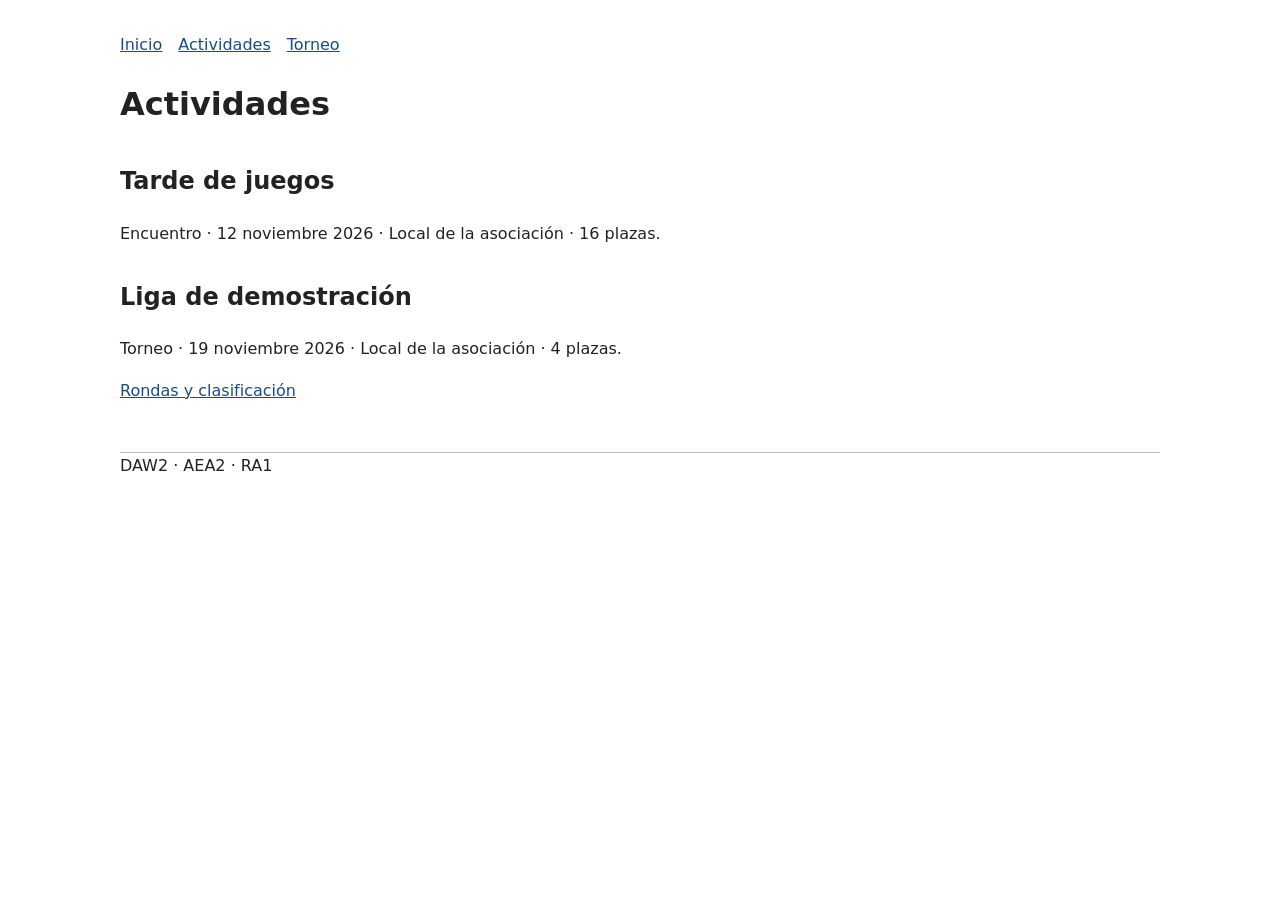
==== activitats.html @ 4f2d6263 "Archivos iniciales" ====
<!doctype html>
<html lang="es">
<head>
<meta charset="utf-8">
<meta name="viewport" content="width=device-width,initial-scale=1">
<title>Actividades</title>
<link rel="stylesheet" href="style.css">
</head>
<body>
<nav>
<a href="index.html">Inicio</a>
<a href="activitats.html">Actividades</a>
<a href="torneig.html">Torneo</a>
</nav>
<main>
<h1>Actividades</h1>
<article>
<h2>Tarde de juegos</h2>
<p>Encuentro · 12 noviembre 2026 · Local de la asociación · 16 plazas.</p>
</article>
<article>
<h2>Liga de demostración</h2>
<p>Torneo · 19 noviembre 2026 · Local de la asociación · 4 plazas.</p>
<a href="torneig.html">Rondas y clasificación</a>
</article>
</main>
<footer>DAW2 · AEA2 · RA1</footer>
</body>
</html>
---- style.css ----
body{font-family:system-ui,sans-serif;max-width:65rem;margin:2rem auto;padding:0 1rem;line-height:1.6;color:#222}
nav{display:flex;gap:1rem;flex-wrap:wrap}
table{border-collapse:collapse;width:100%}
th,td{border:1px solid #bbb;padding:.5rem;text-align:left}
label{display:block;margin:.7rem 0}
input,select,button{font:inherit;padding:.3rem}
footer{margin-top:3rem;border-top:1px solid #bbb}
a{color:#164c8c}
pre{background:#f3f3f3;padding:1rem;overflow:auto}
aside{border-left:4px solid #888;padding:.6rem 1rem}
h2{margin-top:2rem}
:focus-visible{outline:3px solid #aa5b00}
 @media print{nav{display:none}
body{max-width:none}
}
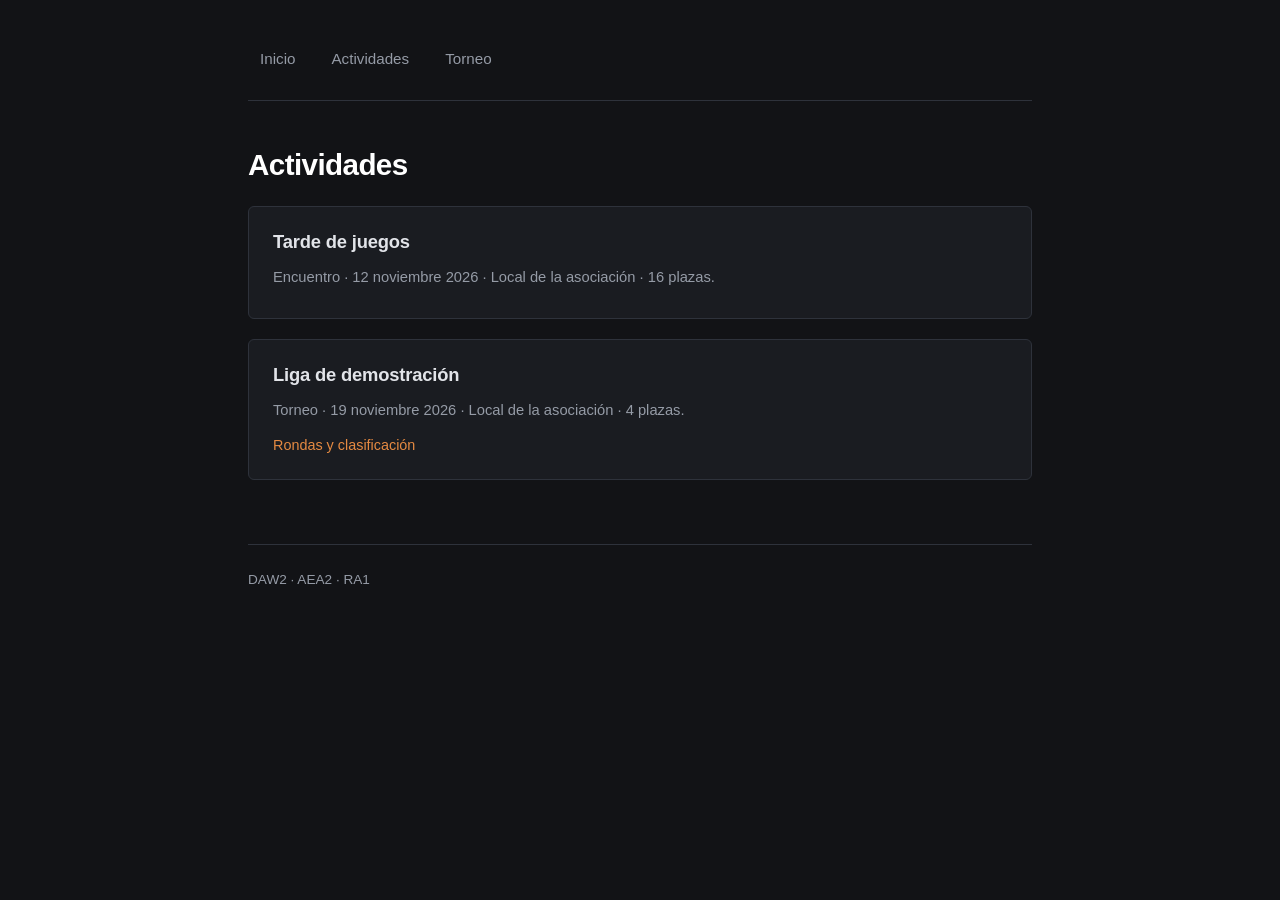
==== commit 89ee03a0: "Añadidos archivos de web dinamica en ./php" ====
--- a/activitats.html
+++ b/activitats.html
@@ -1,29 +1,31 @@
 <!doctype html>
 <html lang="es">
-<head>
-<meta charset="utf-8">
-<meta name="viewport" content="width=device-width,initial-scale=1">
-<title>Actividades</title>
-<link rel="stylesheet" href="style.css">
-</head>
-<body>
-<nav>
-<a href="index.html">Inicio</a>
-<a href="activitats.html">Actividades</a>
-<a href="torneig.html">Torneo</a>
-</nav>
-<main>
-<h1>Actividades</h1>
-<article>
-<h2>Tarde de juegos</h2>
-<p>Encuentro · 12 noviembre 2026 · Local de la asociación · 16 plazas.</p>
-</article>
-<article>
-<h2>Liga de demostración</h2>
-<p>Torneo · 19 noviembre 2026 · Local de la asociación · 4 plazas.</p>
-<a href="torneig.html">Rondas y clasificación</a>
-</article>
-</main>
-<footer>DAW2 · AEA2 · RA1</footer>
-</body>
+  <head>
+    <meta charset="utf-8" />
+    <meta name="viewport" content="width=device-width,initial-scale=1" />
+    <title>Actividades</title>
+    <link rel="stylesheet" href="style.css" />
+  </head>
+  <body>
+    <nav>
+      <a href="index.html">Inicio</a>
+      <a href="activitats.html">Actividades</a>
+      <a href="torneig.html">Torneo</a>
+    </nav>
+    <main>
+      <h1>Actividades</h1>
+      <article>
+        <h2>Tarde de juegos</h2>
+        <p>
+          Encuentro · 12 noviembre 2026 · Local de la asociación · 16 plazas.
+        </p>
+      </article>
+      <article>
+        <h2>Liga de demostración</h2>
+        <p>Torneo · 19 noviembre 2026 · Local de la asociación · 4 plazas.</p>
+        <a href="torneig.html">Rondas y clasificación</a>
+      </article>
+    </main>
+    <footer>DAW2 · AEA2 · RA1</footer>
+  </body>
 </html>
--- a/style.css
+++ b/style.css
@@ -1,16 +1,242 @@
-body{font-family:system-ui,sans-serif;max-width:65rem;margin:2rem auto;padding:0 1rem;line-height:1.6;color:#222}
-nav{display:flex;gap:1rem;flex-wrap:wrap}
-table{border-collapse:collapse;width:100%}
-th,td{border:1px solid #bbb;padding:.5rem;text-align:left}
-label{display:block;margin:.7rem 0}
-input,select,button{font:inherit;padding:.3rem}
-footer{margin-top:3rem;border-top:1px solid #bbb}
-a{color:#164c8c}
-pre{background:#f3f3f3;padding:1rem;overflow:auto}
-aside{border-left:4px solid #888;padding:.6rem 1rem}
-h2{margin-top:2rem}
-:focus-visible{outline:3px solid #aa5b00}
- @media print{nav{display:none}
-body{max-width:none}
-}
-
+:root {
+  --bg-base: #121316;
+  --bg-surface: #1a1c21;
+  --bg-elevated: #23262d;
+  --border: #2e323b;
+  --text-main: #e2e4e9;
+  --text-muted: #959ba6;
+  --accent: #e58a42;
+  --accent-hover: #f3a260;
+  --table-stripe: #1e2026;
+}
+
+* {
+  box-sizing: border-box;
+}
+
+body {
+  font-family:
+    -apple-system, BlinkMacSystemFont, "Segoe UI", Roboto, Helvetica, Arial,
+    sans-serif;
+  background-color: var(--bg-base);
+  color: var(--text-main);
+  max-width: 52rem;
+  margin: 0 auto;
+  padding: 2.5rem 1.5rem;
+  line-height: 1.65;
+  -webkit-font-smoothing: antialiased;
+}
+
+/* Navegación */
+nav {
+  display: flex;
+  gap: 0.75rem;
+  padding-bottom: 1.5rem;
+  margin-bottom: 2.5rem;
+  border-bottom: 1px solid var(--border);
+}
+
+nav a {
+  color: var(--text-muted);
+  text-decoration: none;
+  font-weight: 500;
+  font-size: 0.95rem;
+  padding: 0.35rem 0.75rem;
+  border-radius: 4px;
+  transition:
+    color 0.15s ease,
+    background-color 0.15s ease;
+}
+
+nav a:hover {
+  color: var(--text-main);
+  background-color: var(--bg-surface);
+}
+
+/* Tipografía y encabezados */
+h1 {
+  font-size: 1.85rem;
+  letter-spacing: -0.02em;
+  font-weight: 700;
+  margin: 0 0 1rem 0;
+  color: #ffffff;
+}
+
+h2 {
+  font-size: 1.25rem;
+  font-weight: 600;
+  margin-top: 2.25rem;
+  margin-bottom: 0.75rem;
+  color: var(--text-main);
+  letter-spacing: -0.01em;
+}
+
+p {
+  margin: 0 0 1.25rem 0;
+  color: var(--text-main);
+}
+
+a {
+  color: var(--accent);
+  text-decoration: none;
+}
+
+a:hover {
+  color: var(--accent-hover);
+  text-decoration: underline;
+}
+
+/* Bloques de actividades */
+article {
+  background-color: var(--bg-surface);
+  border: 1px solid var(--border);
+  border-radius: 6px;
+  padding: 1.25rem 1.5rem;
+  margin-bottom: 1.25rem;
+}
+
+article h2 {
+  margin: 0 0 0.5rem 0;
+  font-size: 1.15rem;
+}
+
+article p {
+  color: var(--text-muted);
+  font-size: 0.92rem;
+  margin-bottom: 0.5rem;
+}
+
+article a {
+  display: inline-block;
+  font-size: 0.9rem;
+  font-weight: 500;
+  margin-top: 0.25rem;
+}
+
+/* Tablas */
+table {
+  border-collapse: collapse;
+  width: 100%;
+  margin: 1.25rem 0;
+  font-size: 0.92rem;
+  background-color: var(--bg-surface);
+  border: 1px solid var(--border);
+  border-radius: 6px;
+  overflow: hidden;
+}
+
+caption {
+  text-align: left;
+  color: var(--text-muted);
+  font-size: 0.85rem;
+  margin-bottom: 0.5rem;
+}
+
+th {
+  background-color: var(--bg-elevated);
+  color: var(--text-main);
+  font-weight: 600;
+  border-bottom: 1px solid var(--border);
+  padding: 0.75rem 1rem;
+  text-align: left;
+}
+
+td {
+  border-bottom: 1px solid var(--border);
+  padding: 0.75rem 1rem;
+  color: var(--text-muted);
+}
+
+tr:last-child td {
+  border-bottom: none;
+}
+
+tr:nth-child(even) td {
+  background-color: var(--table-stripe);
+}
+
+/* Listas */
+ul {
+  list-style: none;
+  padding: 0;
+  margin: 1rem 0;
+  display: flex;
+  flex-wrap: wrap;
+  gap: 0.5rem;
+}
+
+ul li {
+  background-color: var(--bg-surface);
+  border: 1px solid var(--border);
+  border-radius: 4px;
+  padding: 0.35rem 0.85rem;
+  font-size: 0.9rem;
+  color: var(--text-main);
+}
+
+/* Notas / Asides */
+aside {
+  border-left: 3px solid var(--accent);
+  background-color: var(--bg-surface);
+  padding: 0.85rem 1.1rem;
+  margin: 1.5rem 0;
+  border-radius: 0 4px 4px 0;
+  color: var(--text-muted);
+  font-size: 0.9rem;
+}
+
+/* Formularios */
+label {
+  display: block;
+  margin: 0.75rem 0 0.35rem;
+  font-size: 0.9rem;
+  color: var(--text-muted);
+}
+
+input,
+select,
+button {
+  font: inherit;
+  background-color: var(--bg-surface);
+  border: 1px solid var(--border);
+  color: var(--text-main);
+  padding: 0.5rem 0.75rem;
+  border-radius: 4px;
+}
+
+button {
+  background-color: var(--bg-elevated);
+  cursor: pointer;
+  font-weight: 500;
+}
+
+button:hover {
+  background-color: var(--border);
+}
+
+/* Accesibilidad */
+:focus-visible {
+  outline: 2px solid var(--accent);
+  outline-offset: 2px;
+}
+
+/* Pie de página */
+footer {
+  margin-top: 4rem;
+  padding-top: 1.5rem;
+  border-top: 1px solid var(--border);
+  font-size: 0.85rem;
+  color: var(--text-muted);
+}
+
+@media print {
+  body {
+    background-color: #ffffff;
+    color: #111111;
+    max-width: none;
+  }
+
+  nav {
+    display: none;
+  }
+}
